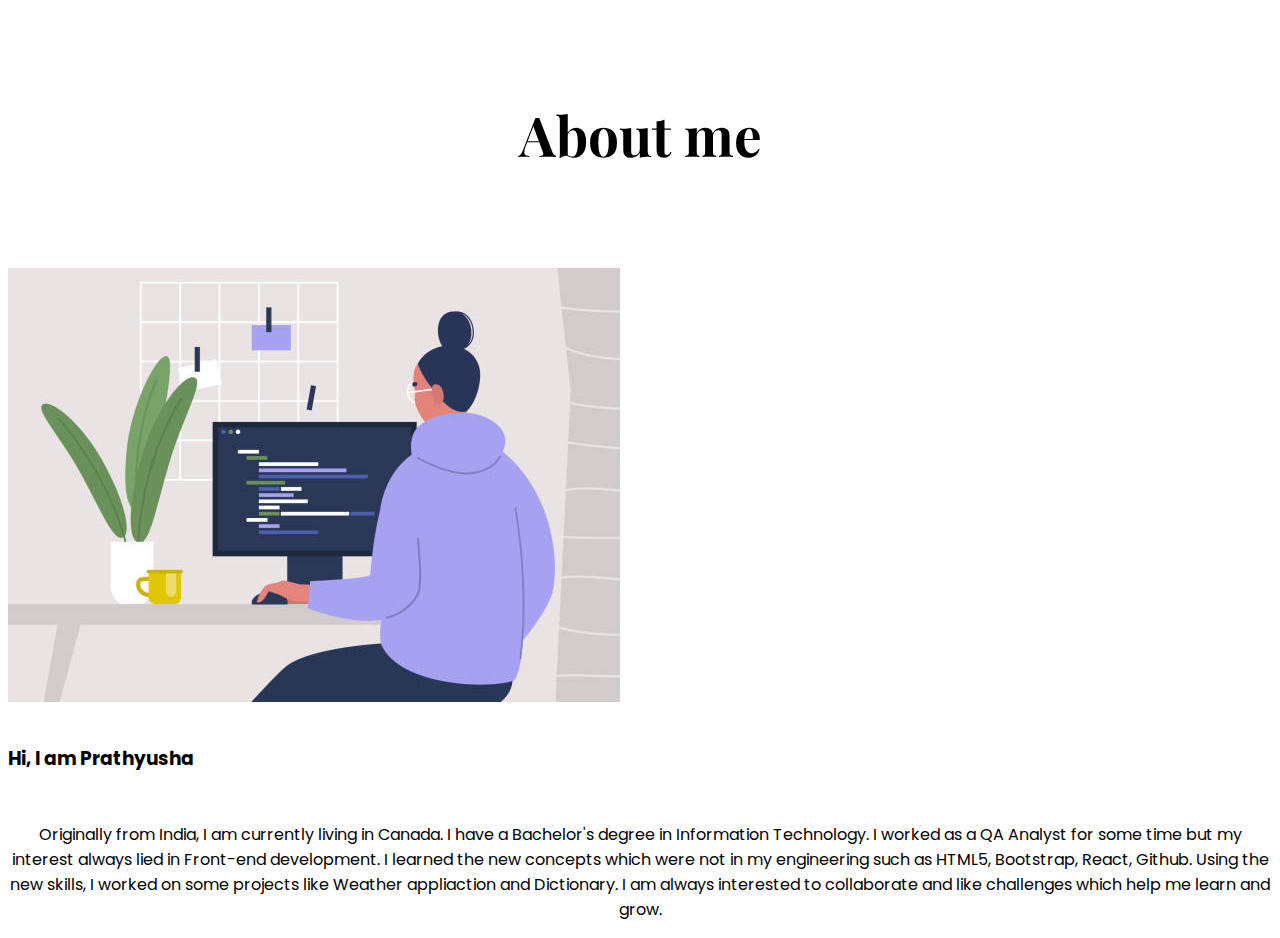
==== about.html @ 3443c058 "added about page and styled it" ====
<!DOCTYPE html>
<html lang="en">
    <head>
        <meta charset="UTF-8" />
        <meta http-equiv="X-UA-Compatible" content="IE=edge" />
        <meta name="viewport" content="width=device-width, initial-scale=1.0" />

        <link
            href="https://cdn.jsdelivr.net/npm/bootstrap@5.2.0-beta1/dist/css/bootstrap.min.css"
            rel="stylesheet"
            integrity="sha384-0evHe/X+R7YkIZDRvuzKMRqM+OrBnVFBL6DOitfPri4tjfHxaWutUpFmBp4vmVor"
            crossorigin="anonymous"
        />
        <script
            src="https://cdn.jsdelivr.net/npm/bootstrap@5.2.0-beta1/dist/js/bootstrap.bundle.min.js"
            integrity="sha384-pprn3073KE6tl6bjs2QrFaJGz5/SUsLqktiwsUTF55Jfv3qYSDhgCecCxMW52nD2"
            crossorigin="anonymous"
        ></script>
        <link rel="preconnect" href="https://fonts.googleapis.com" />
        <link rel="preconnect" href="https://fonts.gstatic.com" crossorigin />
        <link
            href="https://fonts.googleapis.com/css2?family=Playfair+Display:wght@700&family=Poppins:wght@400;500&display=swap"
            rel="stylesheet"
        />

        <link rel="stylesheet" href="styles/potfolio.css" />

        <title>Document</title>
    </head>
    <body>
        <div class="about-heading">
            <h1>About me</h1>
        </div>
        <div class="container">
            <div class="row mb-5">
                <div class="col d-none d-sm-block">
                    <img
                        src="/images/woman-coding.png"
                        alt="Coding pic"
                        class="img-fluid rounded coding-image"
                    />
                </div>
                <div class="col">
                    <h3 class="text-center about-name">Hi, I am Prathyusha</h3>
                    <p class="about-description">
                        Originally from India, I am currently living in Canada.
                        I have a Bachelor's degree in Information Technology. I
                        worked as a QA Analyst for some time but my interest
                        always lied in Front-end development. I learned the new
                        concepts which were not in my engineering such as HTML5,
                        Bootstrap, React, Github. Using the new skills, I worked
                        on some projects like Weather appliaction and
                        Dictionary. I am always interested to collaborate and
                        like challenges which help me learn and grow.
                    </p>
                </div>
            </div>
        </div>
    </body>
</html>
---- styles/potfolio.css ----
:root {
    --heading-font-family: "Playfair Display", serif;
    --default-font-family: "Poppins", sans-serif;
}
h1,
h2,
h3,
h4,
h5,
h6 {
    font-family: var(--heading-font-family);
    font-weight: bold;
}
p {
    font-family: var(--default-font-family);
}
.hero {
    text-align: center;
    padding: 150px 25px;
}
.hero h1 {
    font-size: 86px;
}
.hero h2 {
    font-family: var(--default-font-family);
    color: rgb(92, 89, 89);
    font-size: 20px;
    line-height: 2;
    font-weight: normal;
}
.hero p {
    font-size: 30px;
    color: #272142;
    margin: 0;
    font-weight: bold;
}

.btn-branding {
    background: #6c63ff;
    border-radius: 4px;
    color: white;
    padding: 15px 28px;
    font-size: 18px;
}
.btn:hover {
    background: #6c63ff;
    color: black;
    border: 1px solid #6c63ff;
}
.project-description {
    padding: 50px;
}
.project-description p {
    color: rgb(44, 43, 43);
    font-size: 18px;
}
@media (max-width: 578px) {
    .hero h1 {
        font-size: 65px;
    }
    .hero {
        padding: 75px 12px;
    }
    .project-description {
        text-align: center;
    }
    .project-description h2 {
        font-size: 35px;
    }
}
.about-heading h1 {
    text-align: center;
    padding: 60px;
    font-size: 55px;
}
.about-name{
    font-family: var(--default-font-family);
    padding-top: 20px;
}
.about-description {
    text-align: center;
    padding-top: 30px;
}
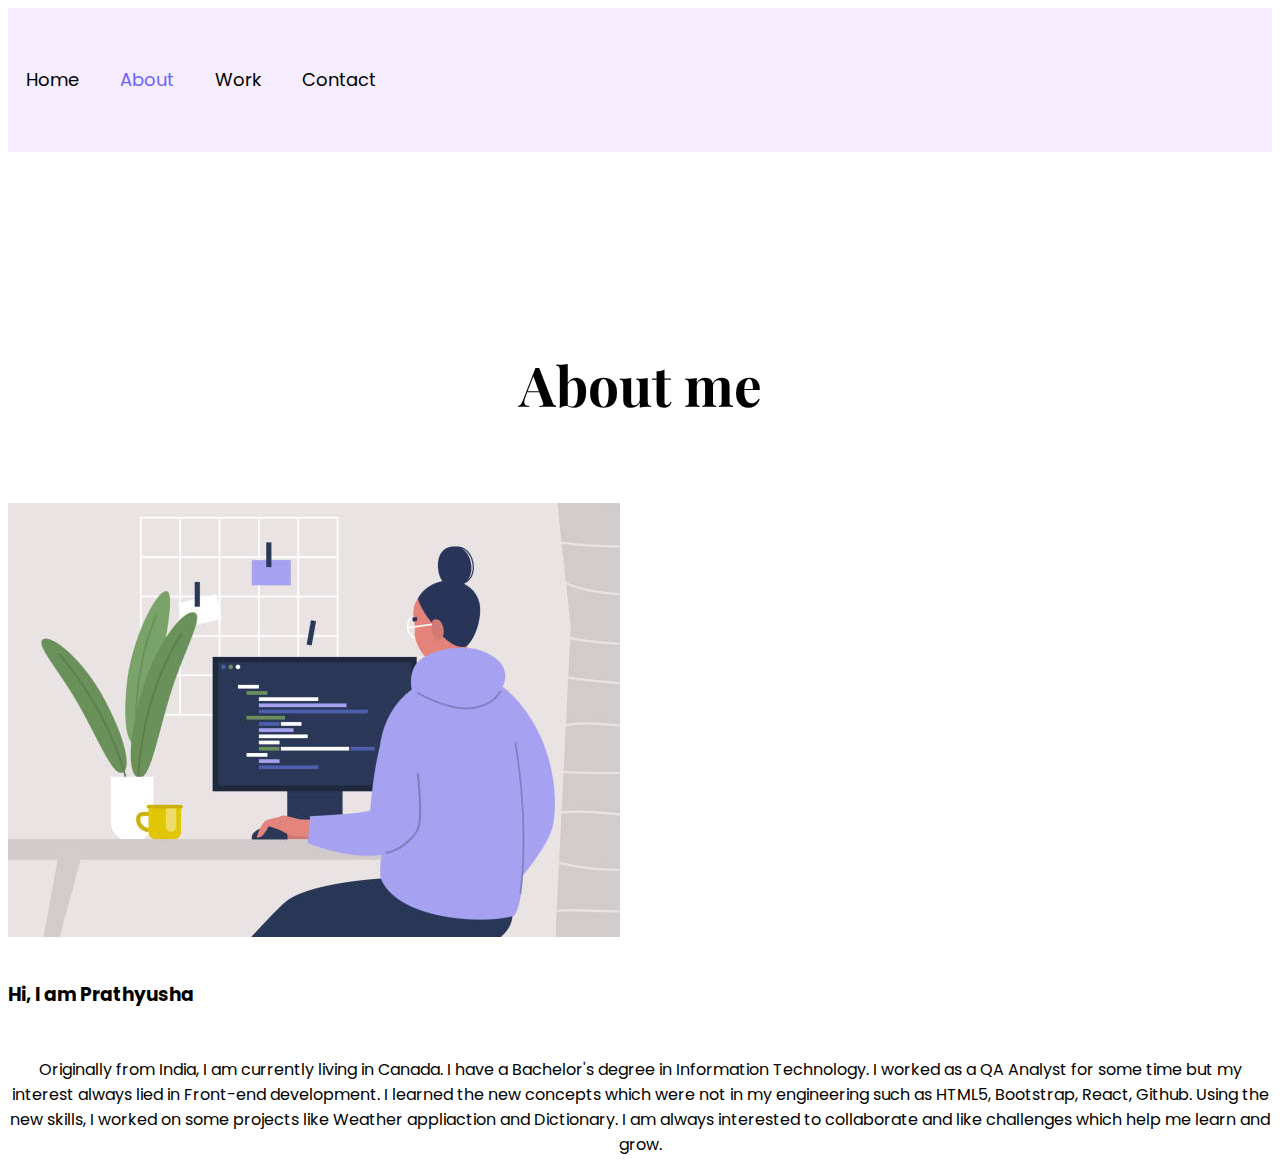
==== commit d51d41b2: "SEO and minor css refactoring" ====
--- a/about.html
+++ b/about.html
@@ -25,9 +25,27 @@
 
         <link rel="stylesheet" href="styles/potfolio.css" />
 
-        <title>Document</title>
+        <title>About page</title>
     </head>
     <body>
+        <div class="container-nav">
+            <nav class="d-flex justify-content-center fixed-top">
+                <ul>
+                    <li >
+                        <a href="/index.html" title="Homepage">Home</a>
+                    </li>
+                    <li class="active">
+                        <a href="/about.html" title="About page">About</a>
+                    </li>
+                    <li>
+                        <a href="/work.html" title="Projects">Work</a>
+                    </li>
+                    <li>
+                        <a href="/contact.html" title="Contact details">Contact</a>
+                    </li>
+                </ul>
+            </nav>
+        </div>
         <div class="about-heading">
             <h1>About me</h1>
         </div>
--- a/styles/potfolio.css
+++ b/styles/potfolio.css
@@ -14,9 +14,55 @@
 p {
     font-family: var(--default-font-family);
 }
+nav {
+    background-color: rgba(201, 150, 246, 0.186);
+}
+nav ul {
+    padding: 0;
+    margin: 0;
+}
+nav li {
+    display: inline;
+    padding: 18px;
+    font-family: var(--default-font-family);
+    font-size: 18px;
+    line-height: 8;
+}
+nav a {
+    text-decoration: none;
+    color: #000;
+}
+nav a:hover,
+nav li.active a {
+    color: #6c63ff;
+}
+footer img {
+    width: 42px;
+    padding: 10px 8px;
+    margin-bottom: 6px ;
+}
+footer i {
+    font-size: 20px;
+    color: #6c63ff;
+    padding: 12px;
+}
+footer a {
+    margin: 0 18px;
+    
+}
+footer i:hover {
+    color: #fff;
+    background-color: rgba(170, 94, 245, 0.5);
+    border-radius: 50%;
+}
+footer img:hover {
+    background-color: rgba(170, 94, 245, 0.5);
+    border-radius: 50%;
+}
+
 .hero {
     text-align: center;
-    padding: 150px 25px;
+    padding: 220px 30px 125px;
 }
 .hero h1 {
     font-size: 86px;
@@ -34,7 +80,16 @@
     margin: 0;
     font-weight: bold;
 }
-
+.projects-heading{
+    margin-top: 175px;
+}
+.projects-heading p {
+    
+    
+    opacity: 0.65;
+    padding: 9px;
+    margin: 15px;
+}
 .btn-branding {
     background: #6c63ff;
     border-radius: 4px;
@@ -54,12 +109,35 @@
     color: rgb(44, 43, 43);
     font-size: 18px;
 }
+.about-heading h1 {
+    text-align: center;
+    margin-top: 150px;
+    padding: 45px;
+    font-size: 55px;
+}
+.about-name {
+    font-family: var(--default-font-family);
+    padding-top: 20px;
+}
+.about-description {
+    text-align: center;
+    padding-top: 30px;
+}
+.contact-container h1{
+    font-size: 55px;
+}
+.contact-container a{
+    font-size: 20px;
+    text-decoration: none;
+    color: #6c63ff;
+}
+
 @media (max-width: 578px) {
     .hero h1 {
         font-size: 65px;
     }
     .hero {
-        padding: 75px 12px;
+        padding: 220px 10px;
     }
     .project-description {
         text-align: center;
@@ -67,17 +145,9 @@
     .project-description h2 {
         font-size: 35px;
     }
+    nav li {
+        padding: 10px;
+        margin: 2px;
+        line-height: 5;
+    }
 }
-.about-heading h1 {
-    text-align: center;
-    padding: 60px;
-    font-size: 55px;
-}
-.about-name{
-    font-family: var(--default-font-family);
-    padding-top: 20px;
-}
-.about-description {
-    text-align: center;
-    padding-top: 30px;
-}
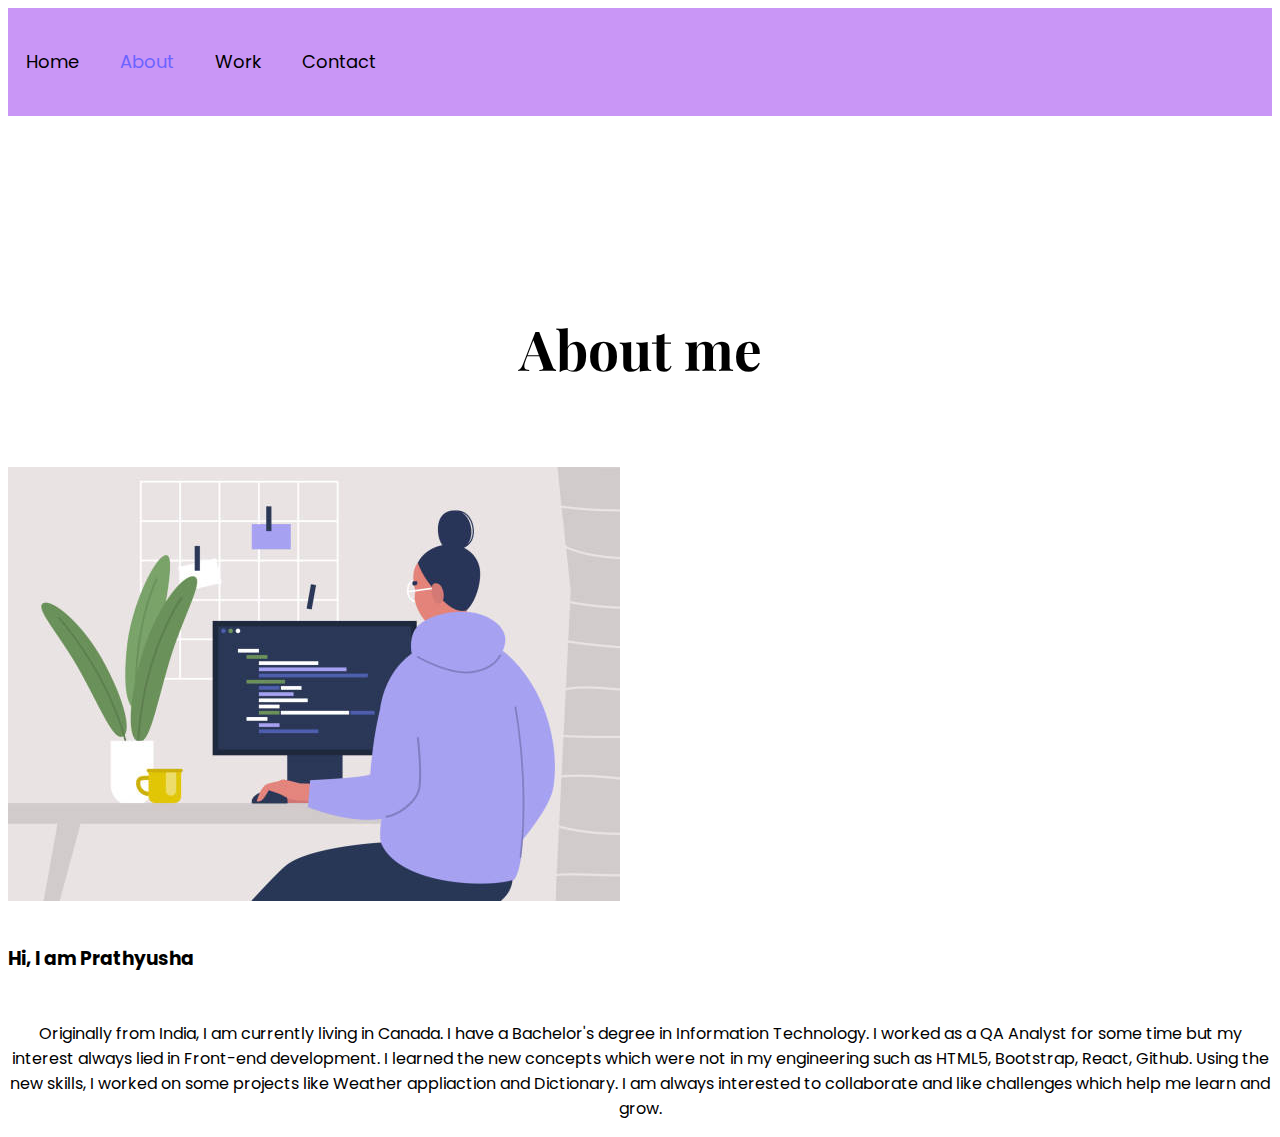
==== commit 6db6f873: "SEO and updated links to the projects and some changes to responsive site" ====
--- a/about.html
+++ b/about.html
@@ -4,6 +4,7 @@
         <meta charset="UTF-8" />
         <meta http-equiv="X-UA-Compatible" content="IE=edge" />
         <meta name="viewport" content="width=device-width, initial-scale=1.0" />
+        <meta name="description" content="Information about the developer"/>
 
         <link
             href="https://cdn.jsdelivr.net/npm/bootstrap@5.2.0-beta1/dist/css/bootstrap.min.css"
@@ -51,7 +52,7 @@
         </div>
         <div class="container">
             <div class="row mb-5">
-                <div class="col d-none d-sm-block">
+                <div class="col d-none d-lg-block">
                     <img
                         src="/images/woman-coding.png"
                         alt="Coding pic"
--- a/styles/potfolio.css
+++ b/styles/potfolio.css
@@ -15,7 +15,7 @@
     font-family: var(--default-font-family);
 }
 nav {
-    background-color: rgba(201, 150, 246, 0.186);
+    background-color: rgb(201, 150, 246);
 }
 nav ul {
     padding: 0;
@@ -26,7 +26,7 @@
     padding: 18px;
     font-family: var(--default-font-family);
     font-size: 18px;
-    line-height: 8;
+    line-height: 6;
 }
 nav a {
     text-decoration: none;
@@ -80,8 +80,24 @@
     margin: 0;
     font-weight: bold;
 }
+
+.btn-branding {
+    background: #6c63ff;
+    border-radius: 4px;
+    color: white;
+    padding: 15px 28px;
+    font-size: 18px;
+    
+
+}
+.btn:hover {
+    background: #6c63ff;
+    color: black;
+    border: 1px solid #6c63ff;
+}
 .projects-heading{
     margin-top: 175px;
+   
 }
 .projects-heading p {
     
@@ -90,24 +106,15 @@
     padding: 9px;
     margin: 15px;
 }
-.btn-branding {
-    background: #6c63ff;
-    border-radius: 4px;
-    color: white;
-    padding: 15px 28px;
-    font-size: 18px;
+.project-description {
+    padding: 35px;
+     text-align: center;
 }
-.btn:hover {
-    background: #6c63ff;
-    color: black;
-    border: 1px solid #6c63ff;
-}
-.project-description {
-    padding: 50px;
-}
+
+
 .project-description p {
     color: rgb(44, 43, 43);
-    font-size: 18px;
+    font-size: 15px;
 }
 .about-heading h1 {
     text-align: center;
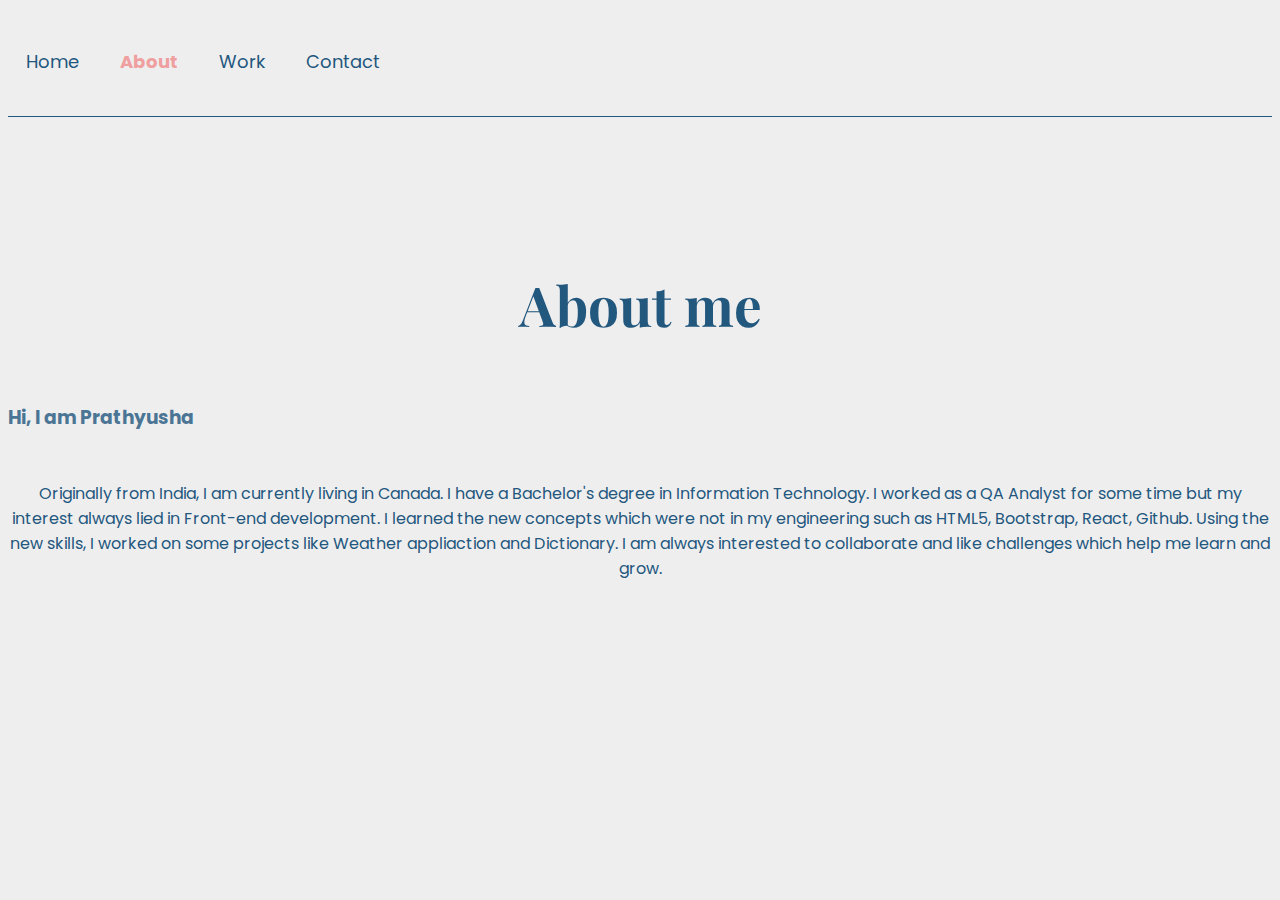
==== commit ee970138: "added dark mode toggle" ====
--- a/about.html
+++ b/about.html
@@ -4,7 +4,7 @@
         <meta charset="UTF-8" />
         <meta http-equiv="X-UA-Compatible" content="IE=edge" />
         <meta name="viewport" content="width=device-width, initial-scale=1.0" />
-        <meta name="description" content="Information about the developer"/>
+        <meta name="description" content="Information about the developer" />
 
         <link
             href="https://cdn.jsdelivr.net/npm/bootstrap@5.2.0-beta1/dist/css/bootstrap.min.css"
@@ -32,7 +32,7 @@
         <div class="container-nav">
             <nav class="d-flex justify-content-center fixed-top">
                 <ul>
-                    <li >
+                    <li>
                         <a href="/index.html" title="Homepage">Home</a>
                     </li>
                     <li class="active">
@@ -42,7 +42,9 @@
                         <a href="/work.html" title="Projects">Work</a>
                     </li>
                     <li>
-                        <a href="/contact.html" title="Contact details">Contact</a>
+                        <a href="/contact.html" title="Contact details"
+                            >Contact</a
+                        >
                     </li>
                 </ul>
             </nav>
@@ -52,13 +54,13 @@
         </div>
         <div class="container">
             <div class="row mb-5">
-                <div class="col d-none d-lg-block">
+                <!-- <div class="col d-none d-lg-block">
                     <img
                         src="/images/woman-coding.png"
                         alt="Coding pic"
                         class="img-fluid rounded coding-image"
                     />
-                </div>
+                </div> -->
                 <div class="col">
                     <h3 class="text-center about-name">Hi, I am Prathyusha</h3>
                     <p class="about-description">
@@ -75,5 +77,6 @@
                 </div>
             </div>
         </div>
+        <script src="./index.js"></script>
     </body>
 </html>
--- a/styles/potfolio.css
+++ b/styles/potfolio.css
@@ -1,6 +1,14 @@
 :root {
     --heading-font-family: "Playfair Display", serif;
     --default-font-family: "Poppins", sans-serif;
+}
+body {
+    --bg-dark-color: #322f3d;
+    --primary-color: #22577e;
+    --secondary-color: #ef9f9f;
+    --bg-light-color: #efeeee;
+    background-color: var(--bg-light-color);
+    color: var(--primary-color);
 }
 h1,
 h2,
@@ -15,7 +23,8 @@
     font-family: var(--default-font-family);
 }
 nav {
-    background-color: rgb(201, 150, 246);
+    border-bottom: 1px solid var(--primary-color);
+    background-color: var(--bg-light-color);
 }
 nav ul {
     padding: 0;
@@ -30,113 +39,122 @@
 }
 nav a {
     text-decoration: none;
-    color: #000;
+    color: var(--primary-color);
 }
-nav a:hover,
+nav a:hover {
+    color: var(--secondary-color);
+    opacity: 0.6;
+}
 nav li.active a {
-    color: #6c63ff;
+    color: var(--secondary-color);
+    font-weight: bold;
 }
+
 footer img {
     width: 42px;
     padding: 10px 8px;
-    margin-bottom: 6px ;
+    margin-bottom: 6px;
 }
 footer i {
     font-size: 20px;
-    color: #6c63ff;
+    color: var(--secondary-color);
     padding: 12px;
 }
 footer a {
     margin: 0 18px;
-    
 }
 footer i:hover {
-    color: #fff;
-    background-color: rgba(170, 94, 245, 0.5);
+    color: var(--secondary-color);
+    background-color: var(--primary-color);
     border-radius: 50%;
 }
 footer img:hover {
-    background-color: rgba(170, 94, 245, 0.5);
+    background-color: var(--primary-color);
     border-radius: 50%;
 }
 
 .hero {
     text-align: center;
-    padding: 220px 30px 125px;
+    padding: 205px 30px 125px;
 }
 .hero h1 {
     font-size: 86px;
+    color: var(--primary-color);
 }
 .hero h2 {
     font-family: var(--default-font-family);
-    color: rgb(92, 89, 89);
+    color: var(--primary-color);
+    opacity: 0.8;
     font-size: 20px;
     line-height: 2;
     font-weight: normal;
 }
 .hero p {
     font-size: 30px;
-    color: #272142;
+    color: var(--primary-color);
+    opacity: 0.8;
     margin: 0;
     font-weight: bold;
 }
 
 .btn-branding {
-    background: #6c63ff;
+    background: var(--secondary-color);
     border-radius: 4px;
-    color: white;
+    color: var(--primary-color);
     padding: 15px 28px;
     font-size: 18px;
-    
-
 }
 .btn:hover {
-    background: #6c63ff;
-    color: black;
-    border: 1px solid #6c63ff;
+    background: var(--secondary-color);
+    color: var(--primary-color);
+    border: 1px solid var(--secondary-color);
 }
-.projects-heading{
+.projects-heading {
+    color: var(--primary-color);
     margin-top: 175px;
-   
 }
 .projects-heading p {
-    
-    
-    opacity: 0.65;
+    opacity: 0.75;
     padding: 9px;
     margin: 15px;
 }
 .project-description {
+    color: var(--primary-color);
     padding: 35px;
-     text-align: center;
+    text-align: center;
+    margin-top: 45px;
 }
 
-
 .project-description p {
-    color: rgb(44, 43, 43);
+    color: var(--primary-color);
     font-size: 15px;
 }
 .about-heading h1 {
+    color: var(--primary-color);
     text-align: center;
-    margin-top: 150px;
-    padding: 45px;
+    margin-top: 125px;
+    padding: 25px;
     font-size: 55px;
 }
 .about-name {
+    color: var(--primary-color);
+    opacity: 0.8;
     font-family: var(--default-font-family);
-    padding-top: 20px;
+    margin-top: 35px;
 }
 .about-description {
+    color: var(--primary-color);
+
     text-align: center;
     padding-top: 30px;
 }
-.contact-container h1{
+.contact-container h1 {
     font-size: 55px;
 }
-.contact-container a{
+.contact-container a {
     font-size: 20px;
     text-decoration: none;
-    color: #6c63ff;
+    color: var(--secondary-color);
 }
 
 @media (max-width: 578px) {
@@ -144,7 +162,7 @@
         font-size: 65px;
     }
     .hero {
-        padding: 220px 10px;
+        padding: 200px 10px;
     }
     .project-description {
         text-align: center;
@@ -158,3 +176,24 @@
         line-height: 5;
     }
 }
+.darkToggle {
+    appearance: none;
+    width: 30px;
+    height: 30px;
+    background: white;
+    border-radius: 5px;
+    border: 2px solid #555;
+}
+
+.darkToggle:checked {
+    background: #000;
+}
+
+.dark {
+    --bg-dark-color: #efeeee;
+    --primary-color: #ef9f9f;
+    --secondary-color: #22577e;
+    --bg-light-color: #322f3d;
+    background-color: var(--bg-light-color);
+    color: var(--bg-dark-color);
+}
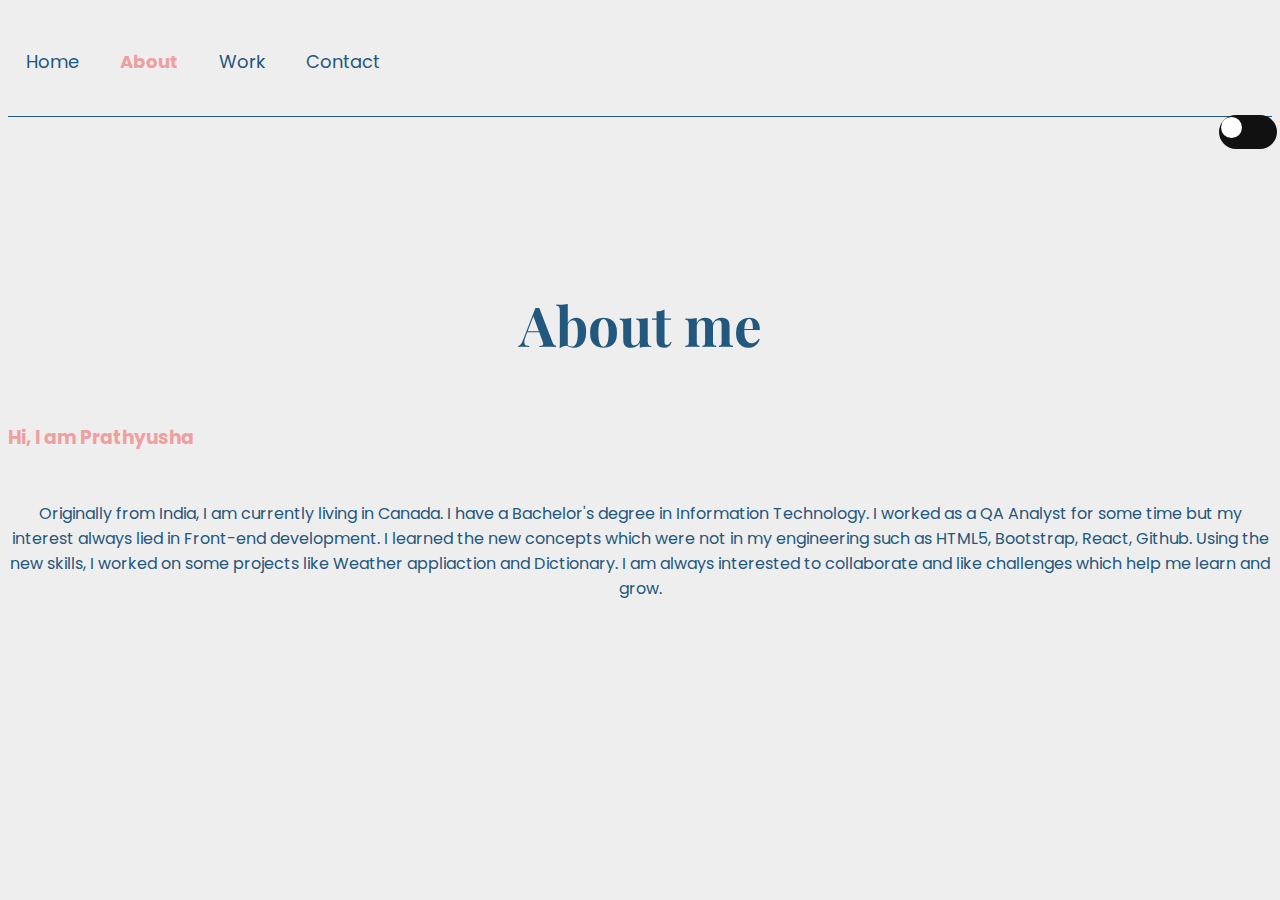
==== commit df927374: "minor refactoring" ====
--- a/about.html
+++ b/about.html
@@ -29,6 +29,14 @@
         <title>About page</title>
     </head>
     <body>
+         <div>
+         <input type="checkbox" id="darkToggle" class="darkToggle">
+         <label for="darkToggle" class="label">
+            
+            <i class="fa-solid fa-sun"></i>
+            <i class="fa-solid fa-moon"></i>
+                        <div class='ball'></div>
+                        </div>
         <div class="container-nav">
             <nav class="d-flex justify-content-center fixed-top">
                 <ul>
--- a/styles/potfolio.css
+++ b/styles/potfolio.css
@@ -41,13 +41,13 @@
     text-decoration: none;
     color: var(--primary-color);
 }
-nav a:hover {
+/* nav a:hover {
     color: var(--secondary-color);
     opacity: 0.6;
-}
+} */
 nav li.active a {
     color: var(--secondary-color);
-    font-weight: bold;
+    font-weight: bolder;
 }
 
 footer img {
@@ -57,7 +57,7 @@
 }
 footer i {
     font-size: 20px;
-    color: var(--secondary-color);
+    color: var(--primary-color);
     padding: 12px;
 }
 footer a {
@@ -132,13 +132,13 @@
 .about-heading h1 {
     color: var(--primary-color);
     text-align: center;
-    margin-top: 125px;
+    margin-top: 145px;
     padding: 25px;
     font-size: 55px;
 }
 .about-name {
-    color: var(--primary-color);
-    opacity: 0.8;
+    color: var(--secondary-color);
+    /* opacity: 0.8; */
     font-family: var(--default-font-family);
     margin-top: 35px;
 }
@@ -162,7 +162,7 @@
         font-size: 65px;
     }
     .hero {
-        padding: 200px 10px;
+        padding: 250px 10px 200px;
     }
     .project-description {
         text-align: center;
@@ -175,18 +175,48 @@
         margin: 2px;
         line-height: 5;
     }
+   
 }
 .darkToggle {
-    appearance: none;
-    width: 30px;
-    height: 30px;
-    background: white;
-    border-radius: 5px;
-    border: 2px solid #555;
-}
-
-.darkToggle:checked {
-    background: #000;
+    opacity: 0;
+  
+    position: absolute;
+
+}
+
+.label {
+  width: 48px;
+  height: 24px;
+  background-color:#111;
+  display: flex;
+  border-radius:50px;
+  align-items: center;
+  justify-content: space-between;
+  padding: 5px;
+  position: fixed;
+  top:115px;
+  right:3px;
+  
+ 
+}
+.fa-sun{
+    color: var(--primary-color);
+}
+
+.ball {
+  width: 21px;
+  height: 21px;
+  background-color: white;
+  position: absolute;
+  top: 1.5px;
+  left: 2px;
+  border-radius: 50%;
+  transition: transform 0.2s;
+}
+
+
+.darkToggle:checked + .label .ball{
+  transform: translate(100%);
 }
 
 .dark {
@@ -195,5 +225,7 @@
     --secondary-color: #22577e;
     --bg-light-color: #322f3d;
     background-color: var(--bg-light-color);
-    color: var(--bg-dark-color);
-}
+    color: var(--secondary-color);
+}
+
+
